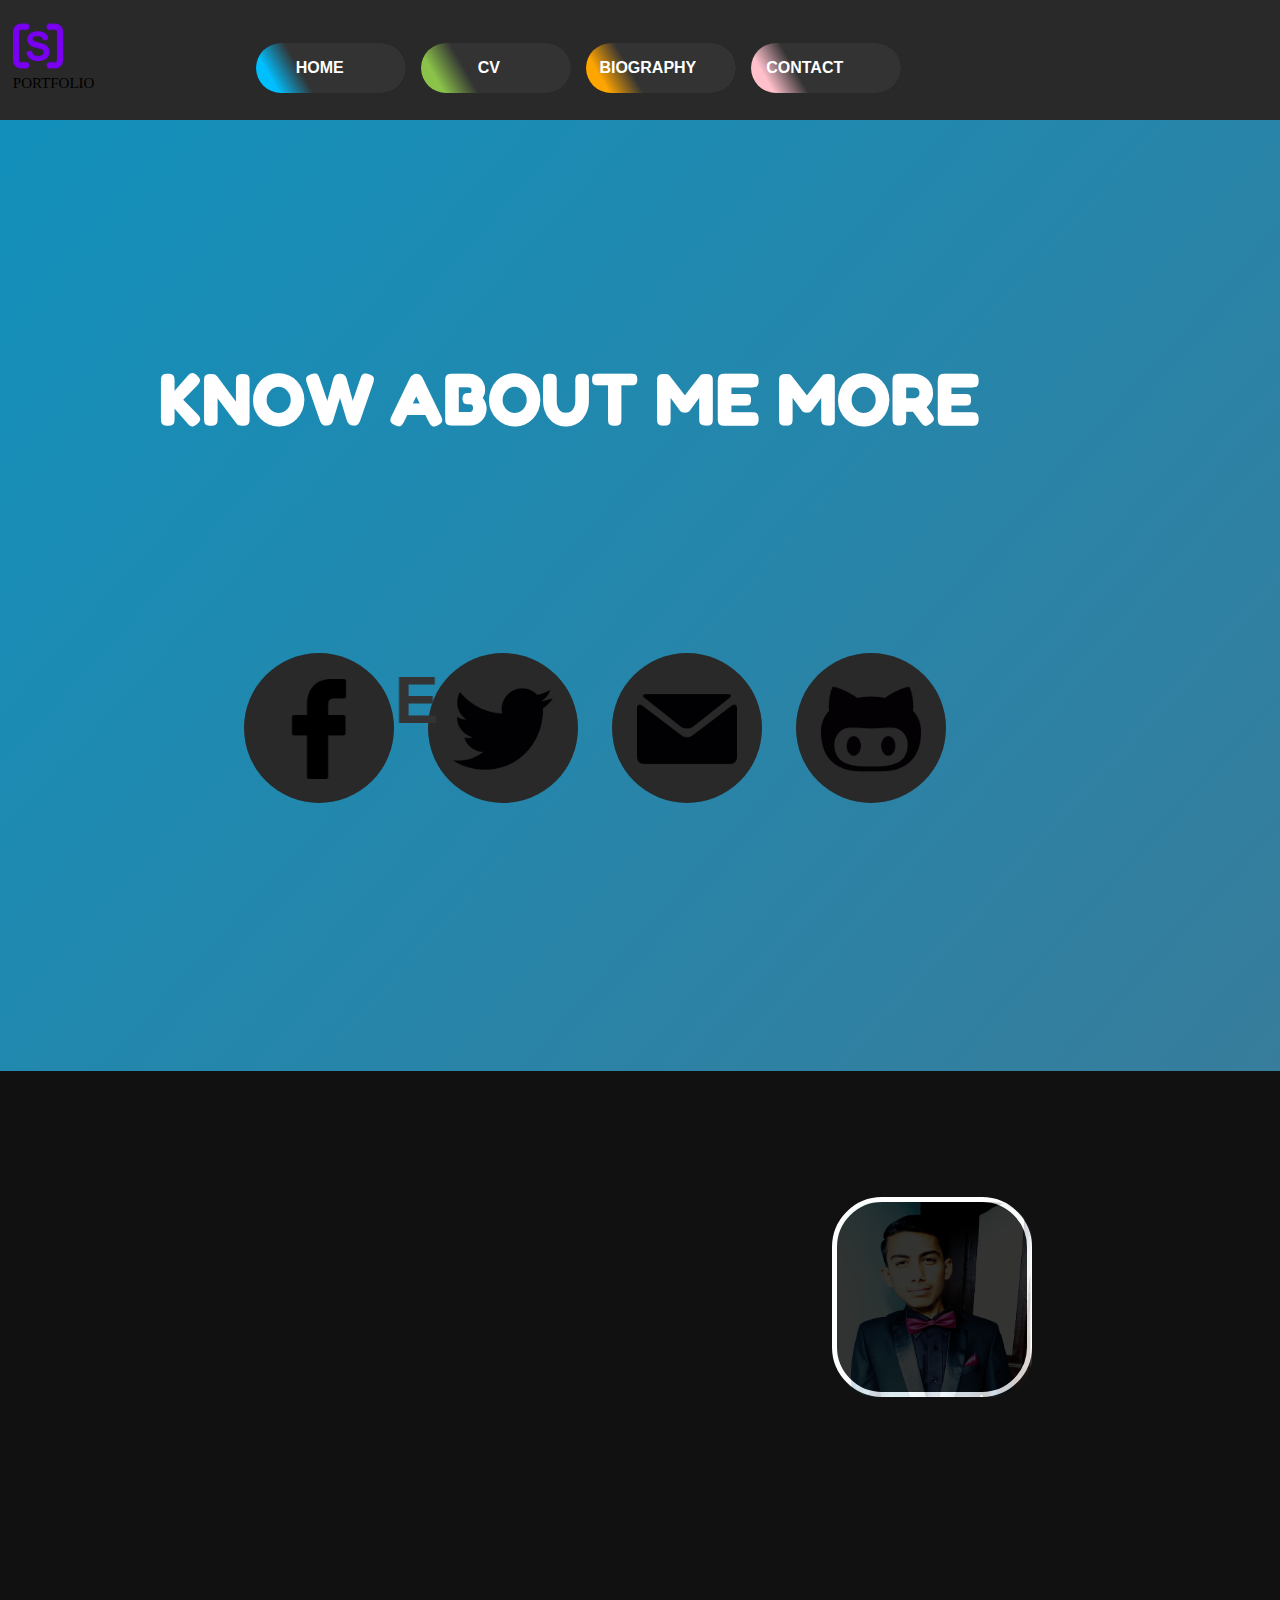
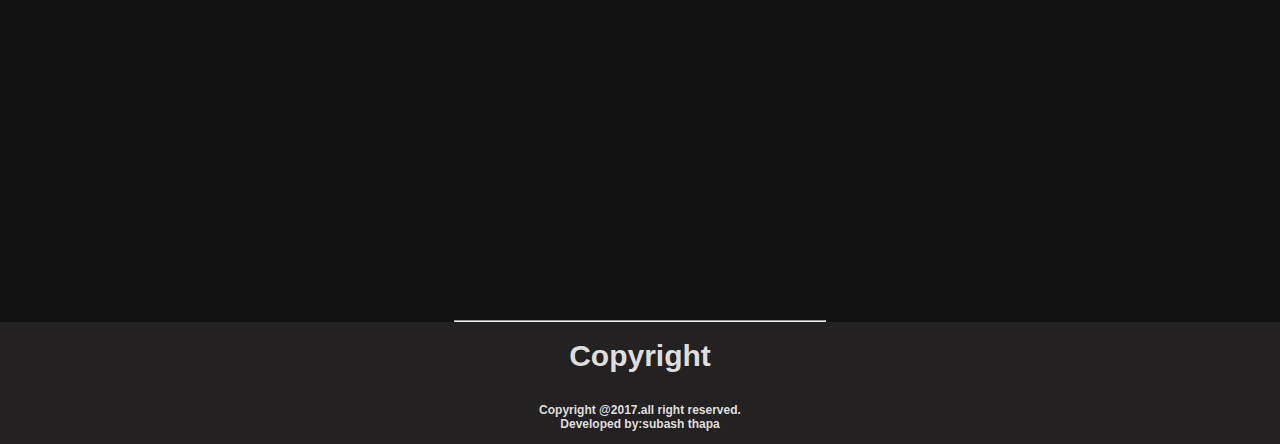
==== index.html @ 7d1057cb "Update index.html" ====
<!DOCTYPE html>
<html>
<head>
  <meta charset="utf-8">
    <title>Subash Port..</title>
  <link type="text/css" rel="stylesheet" href="main.css">
  <link rel="shortcut icon" href="s.png" type="image/png">
  <link href="https://fonts.googleapis.com/css?family=Great+Vibes|Spectral" rel="stylesheet">
    <!-- include css file -->
</head>
<body>
  <div class="side">
<ul class="sidebar">
	<li class="bar"><a href="index.html">Home</a></li>
	<li class="bar"><a href="Cv.html">CV</a></li>
	<li class="bar"><a href="bio.html">BIOGRAPHY</a></li>
	<li class="bar"><a href="contact.html">CONTACT</a></li>
</ul>
</div>
<input type="checkbox" id="sidebartoggle" class="sidebartoggle" />
<label for="sidebartoggle"></label>
<div class="page-wrap">
  <div class="container">
     <div class="box">
    <div class="menu">
     <a href="index.html" class="item color1">HOME              </a>
   </div>
   <div class="menu">
     <a href="Cv.html" class="item color2">CV                </a>
   </div>
   <div class="menu">
     <a href="#bio.html" class="item color3">BIOGRAPHY         </a>
   </div>
   <div class="menu">
     <a href="contact.html" class="item color4">CONTACT             </a>
   </div>
 </div>
 </div>
 <ul class="portfolio">
   <li><img src="s.png" id="icon2" alt=""><br>PORTFOLIO</li>
 </ul>
 <ul class="icons">
   <li class="ico"> <a href="https://www.facebook.com/thapa.subash.56"> <img src="facebook.png"  class="icon" alt="facebook"></a></li>
   <li class="ico"> <a href="https://twitter.com/SubashT26534656"> <img src="twitter.png"  class="icon" alt="twitter"></a></li>
   <li class="ico"> <a href="https://plus.google.com/u/0/105728427889585763545"> <img src="mail.png"  class="icon" alt="gmail"></a></li>
   <li class="ico"> <a href="https://github.com/Neymrjr/csy1018B"><img src="github.png"  class="icon" alt="github"></a></li>
 </ul>
 <div class="text">
 <h2><marquee direction="right">NAMASTE</marquee></h2>
 </div>
 <div class="message">
   <h5>&nbsp;&nbsp;&nbsp;&nbsp;KNOW ABOUT ME MORE<br></h5>
   <button>click here</button>
     </div>
     </div>
     <hr>
<section>
 <div class="textbox">
 <p class="colo1">"Hello I am Subash Thapa</p>

 <p class="colo2"> A Creative Web Developer</p>

 <p class="colo3"> Welcomes To You in My Portofolio"</p><br /><br />

 <p class="colo4">---Developer:subash thapa---</p>
 </div>

<div class="main">
  <div class="photo">
  <div class="pic"> <img src="subash.jpg"  id="picture" alt="this is my photo" >
</div>
    <div class="note"> <h6>Developer<br />Subash Thapa</h6> </div>
  </div>
</div>
</section>
<footer>
  <div class="d1">
  </div>
  <div class="d1">
<hr>
    <br><h3>Copyright</h3>
      <h1>
        Copyright @2017.all right reserved.<br>
        Developed by:subash thapa</h1>
  </div>
  <div class="d1">
  </div>
</footer>
</body>
</html>
---- main.css ----
@import url(http://fonts.googleapis.com/css?family=Great+Vibes);
@import url(https://fonts.googleapis.com/css?family=Acme|Alfa+Slab+One|Chewy|Copse);
@import url(https://fonts.googleapis.com/css?family=Fredoka+One);
 body{
  margin: 0%;
  font-size: 15px;
  font-family: inherit;
  background-color: #111;


}
 h3, p {
   font-size: 30px;
  max-width: 600px;
  margin: 0 auto 1em;
}
p {
  position: relative;
	font-family: 'Great Vibes', serif;
	font-size: 58px;
	color:#111;
	line-height: 50px;
	display:inline-flex;
	text-align:justify;
	margin: 20px;
  right: 45%;
}

p.colo1 {
	-webkit-animation: anione 30s linear infinite;
	animation: anione 30s linear infinite;
}
@keyframes anione {
  0%, 100% {
    color: #111;
}2%, 90% {
    color: #111;
    opacity: 2.5;
}
10%, 70% {
    color: rgb(76, 38, 82);
}5%, 60% {
    color: rgb(152, 77, 165);
    opacity: 2.5;
}15%, 80% {
    color: rgb(206, 51, 103);
}

40% {
    color: rgb(121, 25, 57);
}

}

p.colo2 {
	-webkit-animation: anione 30s linear 1s infinite;
	animation: anione 30s linear 1s infinite;
}

p.colo3 {
	-webkit-animation: anione 30s linear 2s infinite;
	animation: anione 30s linear 2s infinite;
}

p.colo4 {
	-webkit-animation: anione 30s linear 3s infinite;
	animation: anione 30s linear 3s infinite;
}


.text {
  text-align:center;
  position:absolute;
  width:420px;
  top:712px;
  left:35%;
  margin: -50px;
  color:#333333;
  font-family: 'Raleway', sans-serif;
  font-size:44px;
  letter-spacing:10px;
  animation: colorchange 20s alternate infinite;

}
.textbox{
  position: absolute;
  width: 800px;
  text-align: justify;
	float: none;
	margin: 50px auto;
  top: 126%;
  left:30%;
}
h6{
  font-size: 20px;
  color:#111;
}

h3{
  color: #dedede;
}
h1{
  font-size: 12px;
  color: #dedede;
}
h5{
  font-size: 74px;
  font-family: 'Fredoka One', cursive;
  color: white;

}
.message{
  position: absolute;
  top:33%;
  left:7%;
  width: 1050px;
}
.press{
  font-size: 20px;
 width: 150px;
 height:50px;
 border-radius: 5%;
 background-color:#4f6f86;
 text-transform:uppercase;
 font-family:'Copse',serif;
 margin-top:20px;
 opacity: 0.4;
 transition: width 2s, height 2s,infinite;
 }
 .press:hover{
   width: 170px;
   height: 60px;
   cursor: pointer;
   opacity: 5;
   background-color: #8c5053;
   border-color: grey;

   }
.bottoncont{
   text-align: center;
   padding-top:3%;
   position: absolute;
   top: 57%;
   left:35%;
 }
   .icons{
     display: flex;
     flex-direction: row;
     margin: auto;
     padding: 0;
     top: 68%;
     left: 20%;
     position: absolute;
     transform: translate(-50%,-50%);
   }
   .icons .ico{
     left: 46%;
     float: left;
     margin: 17px;
     list-style: none;
     width: 150px;
     height: 150px;
     line-height: 130px;
     text-align: center;
     background: #292929;
     border-radius: 50%;
     font-size: 60px;
     position: relative;
     transition: 0.5s ease-in-out;
     z-index: 1;
   }
   .icon{
     width: 100px;
     height: 100px;
     position: relative;
     top:17%;
     text-align: center;
     color: white;
   }
   .icons .ico .icon:hover{
     cursor: pointer;

   }
   .icons .ico:before{
     content: "";
     width: 100%;
     height: 100%;
     position: absolute;
     top: 0;
     left: 0;
     background: white;
     border-radius: 50%;
     transform: scale(0);
     transition: 0.5s ease-in-out;
     z-index: -1;

   }
   .icons .ico:hover:before{
     transform: scale(.9);
   }
  .icons:hover{
     color: blue;
   }

.portfolio{
  margin: 0;
  padding: 0;
  position: absolute;
  left: 1%;
  top:2%;
  list-style: none;
}
 #icon2{
  list-style: none;
  width: 50px;
  height: 50px;
  line-height:30px;
  text-align: center;
  position: relative;
}


code {
	padding: 2px;
	background: #ddd;
}

.container{
  margin-left: 200px;
  padding: 0%;
  width:100%;


}
.box{
  position: absolute;
  top:0%;
  left: 0%;
  background-color: #292929;
  opacity: 0.8;
  width:100%;
  height: 120px;
}
  .menu{
  background: #111;
   width: 150px;
	 height: 50px;
   padding: 0%;
	 overflow-x:hidden;
	 position: relative;
	 margin-right: 15px;
   margin-top: -5px;
	 border-radius:50px;
   border-color: black;
   list-style-type: none;
   float: left;
   top:40%;
   left:20%;
 }
 .item{
			width: 300px;
			height: 50px;
			font:bold 16px/50px "arial";
			position: absolute; right: 0;
			color:white;
      text-align: right;
			text-decoration: none;
			white-space:pre;
			transition: width .7s, color .7s;
    }
   .color1{background:linear-gradient(60deg, deepskyblue 150px,#333 180px, #333);}
		.color2{background:linear-gradient(60deg, #8BC34A 150px,#333 180px, #333);}
		.color3{background:linear-gradient(60deg, orange 150px,#333 180px, #333);}
		.color4{background:linear-gradient(60deg, pink 150px,#333 180px, #333);}

		.item:hover{
      opacity: 100;
		width: 150px;
		color: black;
  }
  .box:hover{
    opacity: 100;
  }
  .sidebar{
    position: absolute;
    top:0;
    bottom: 0;
    left: 0;
    right: 0;
    z-index: 0;
    width:120px ;
    padding: 20px;
    background-color: #333;

  }
  .sidebar li{
    font-family: sans-serif;
    font-size: 16px;
    margin-bottom:11px;
    -webkit-font-smoothing: antialiased;
    cursor: pointer;
    text-decoration:none;
    color: rgba(255,255,255,0.8);
    list-style: none;
  }
  li:hover{
    color: rgba(255,255,255,1)
  }

.sidebar {
  width: 100%;
  height: 100%;
  position:absolute;
  top: 0;
  right: 0;
  bottom: 0;
  left: 0;
  z-index: 0;
  list-style: none;
  background: #111;
}

.bar {
  width: 200px;
  border-top: 1px solid #111;
  border-bottom: 1px solid #000;
}

.bar a {
  display: block;
  padding: 10%;
  background: linear-gradient(135deg, rgba(0, 0, 0, 0) 0%, rgba(144, 132, 132, 0.65) 100%);
  color: white;
  font-size: 19px;
  text-decoration: none;
  transition: color 0.2s;
}

.bar a:hover {
  color: #c74438;
  background: linear-gradient(135deg, rgba(0,0,0,0) 0%,rgba(75,20,20,0.65) 100%);
}

/* page Wrapper - Everything that is not sidebar */
.page-wrap {
  height: 119%;
  width: 100%;
  background-color: #984747;
  position: relative;
  top: 0;
  bottom: 100%;
  left: 0;
  z-index: 1;
  padding: 4em;
  background-size: 200%;
  background: linear-gradient(132deg, #1091bd, #ad3e36);
  background-size: 400% 400%;
  animation: BackgroundGradient 30s ease infinite;
}
@keyframes BackgroundGradient {
               0% {background-position: 0% 50%;}
               50% {background-position: 100% 50%;}
               100% {background-position: 0% 50%;}
             }

.sidebartoggle {
  position: absolute;
  clip: rect(0, 0, 0, 0);
}

label {
  position: fixed;
  left: 15px; top: 15px;
  z-index: 2;
  height: 30px;
  width: 30px;
  cursor: pointer;
  background-image: url("data:image/svg+xml;utf8,<svg xmlns='http://www.w3.org/2000/svg' xmlns:xlink='http://www.w3.org/1999/xlink' version='1.1' x='0px' y='0px' width='30px' height='30px' viewBox='0 0 30 30' enable-background='new 0 0 30 30' xml:space='preserve'><rect width='30' height='6'/><rect y='24' width='30' height='6'/><rect y='12' width='30' height='6'/></svg>");
  background-size: contain;
  visibility: hidden;
}

/* this makes magic */
.sidebartoggle  {
  transition: left 0.2s;
}

.sidebartoggle:checked +label {
  left: 215px;
}

.sidebartoggle:checked ~ .page-wrap {
  left: 200px;
  box-shadow: 0 0 5px 5px rgb(68, 65, 65);
}

/* Micro reset */
*,*:before,*:after{-webkit-box-sizing:border-box;box-sizing:border-box;margin:0;padding:0;}
html, body { height: 100%; width: 100%;}


.main{
  position: absolute;
  top:133%;
  left:65%;
}

.photo {
  width:200px;
  height:200px;
  background: black;
  border:5px solid white;
  border-radius:50px;
  transition: all 2s ;

}

#picture{
  width:195px;
  height:195px;
  border-radius:40px;
  opacity:0.2;
  transition: all 2s;

}

.note {
  padding:0;
  width:180px;
  margin:10px auto 0;
  font-size:20px;
  text-align:center;
  color:black;
  opacity:0;
  transition: opacity .2s;

}

.photo:hover {
  margin:0 auto;
  width:300px;
  height:300px;
  border-radius:3%;
  border-bottom-width:75px;
  transform: scale(1,1);

}

.photo:hover #picture {
  width:290px;
  height:220px;
  border-radius:0;
  opacity:1;
  transform: scale(1,1);

}

.photo:hover  .note {
  opacity:1;
  transition: opacity .2s 1.8s;

}

footer{
  font-family: sans-serif;
  position: relative;
  top:0%;
  background: #232121;
  padding: 0%;
  display: flex;
  flex-direction:row;
  justify-content: space-between;

}
  .d1{
   background: #232121;
   width: 31%;
   padding: 1%;
   text-align: center
 }
 section{
   width: 100%;
   height: 100%;
   background-color: #111;
 }
 button{
   visibility: hidden;
 }
 hr{
margin-top: -4%;

 }

@media all and (max-width:800px) {
  body{
    width: 100%;
  }
  .menu{
    visibility: hidden;

  }
  .item{
    visibility: hidden;

  }

  label{
    visibility: visible;
  }
  .page-wrap{
    min-width: 50%;
    min-height: 100%;
  }
  .container{
   left:-394%;
   visibility: hidden;
  }
  .line{
    width: 200px;
    left: 30%;

  }

 .portfolio{
   left:50%;
 }
 .message{
   width: auto;
   margin: auto;
 }
 .textbox{
   width: auto;
 }
 .text{
   left: 15%;
 }
 p{
   font-size:35px;
 }
 h5{
   font-size:35px;
 }
 .main{
  left: 30%;
  top:130%;
 }
.icons{
  visibility: hidden;

}
button{
  font-size: 18px;
  visibility: visible;
  cursor: pointer;
  position: absolute;
  top:210%;
  left: 35%;
  width: 150px;
  height: 50px;
  color: green;
  background-color: deepskyblue;
  border: 1px solid #111;
  transition: all 2s ease;
}
button:hover{
  width: 160px;
  height: 55px;

}
.text{
  top:80%;
}
.box{
  width: 100%;
}
section{
  height: 900px;
}
.textbox{
  top: 170%;
  left:45%;
  width: 100%;
}
}
@media screen and (max-width:500px) {
  h5{
    font-size: 25px
  }

}
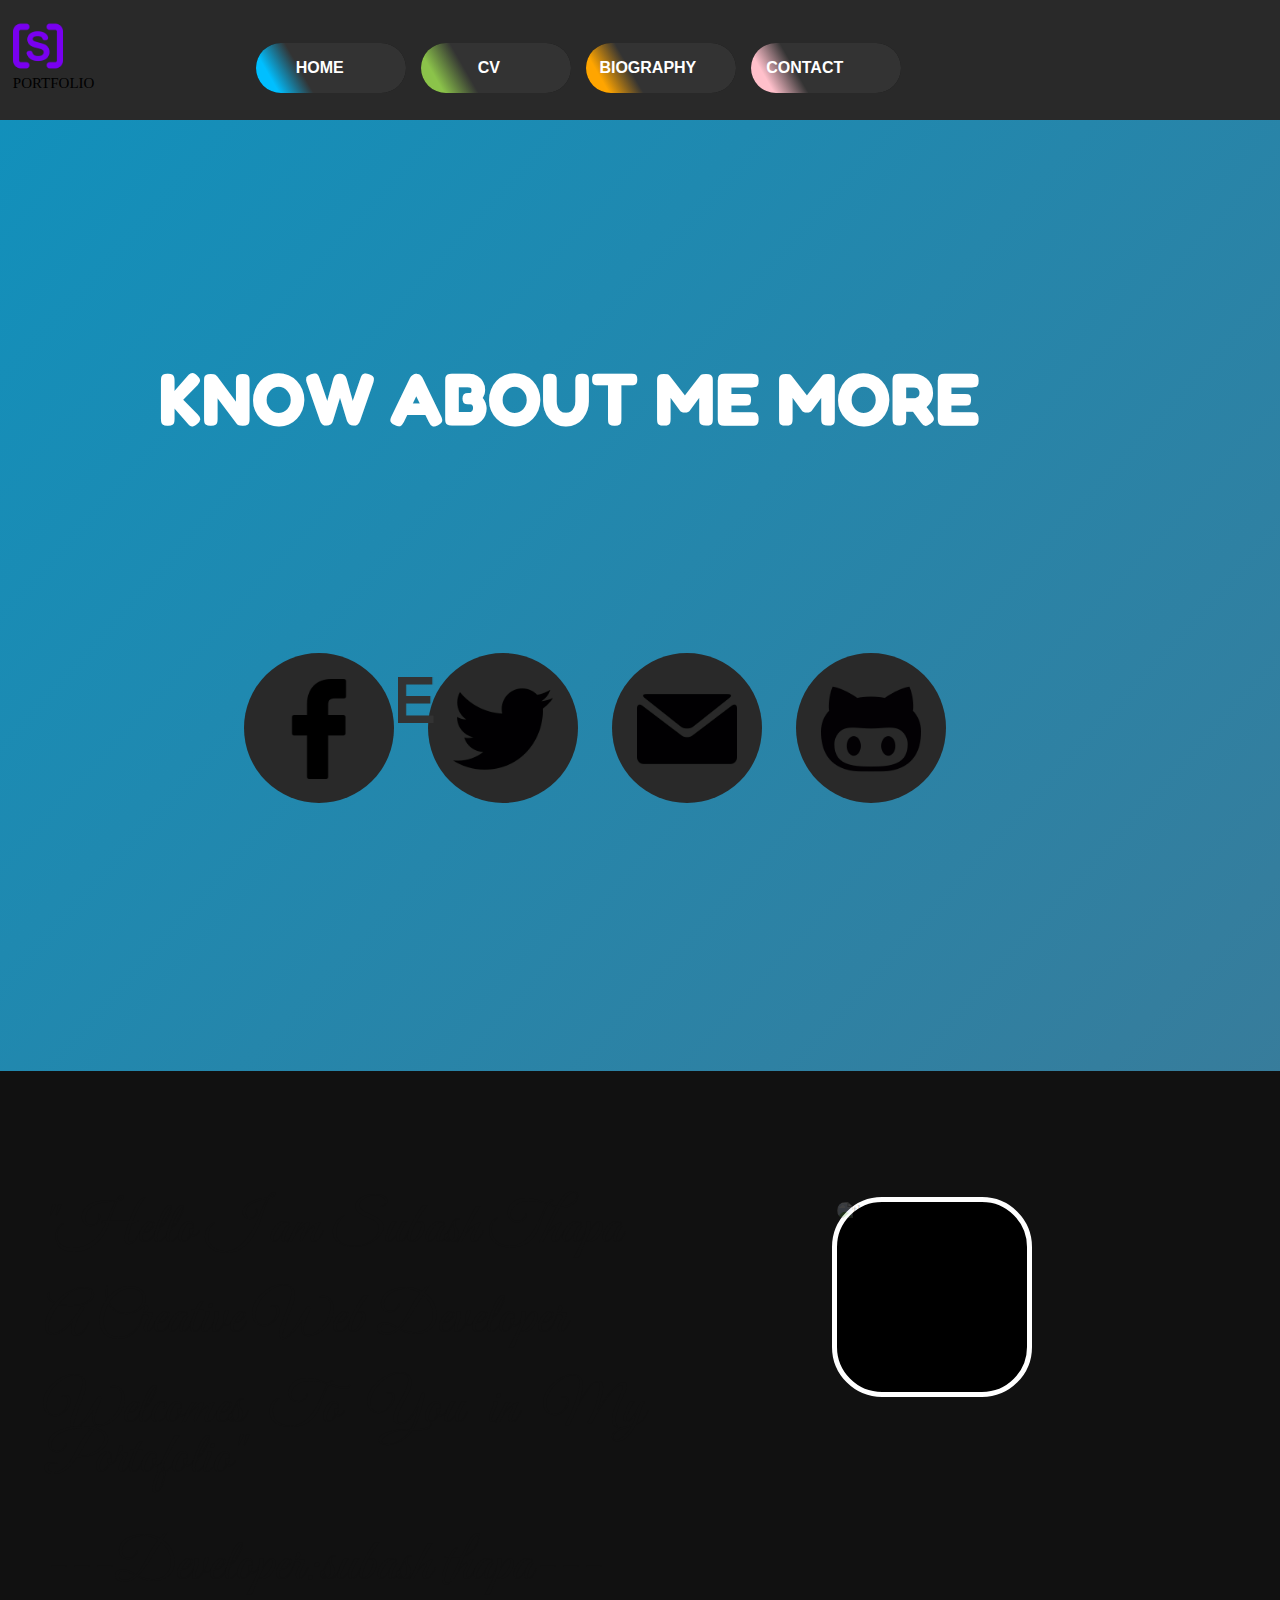
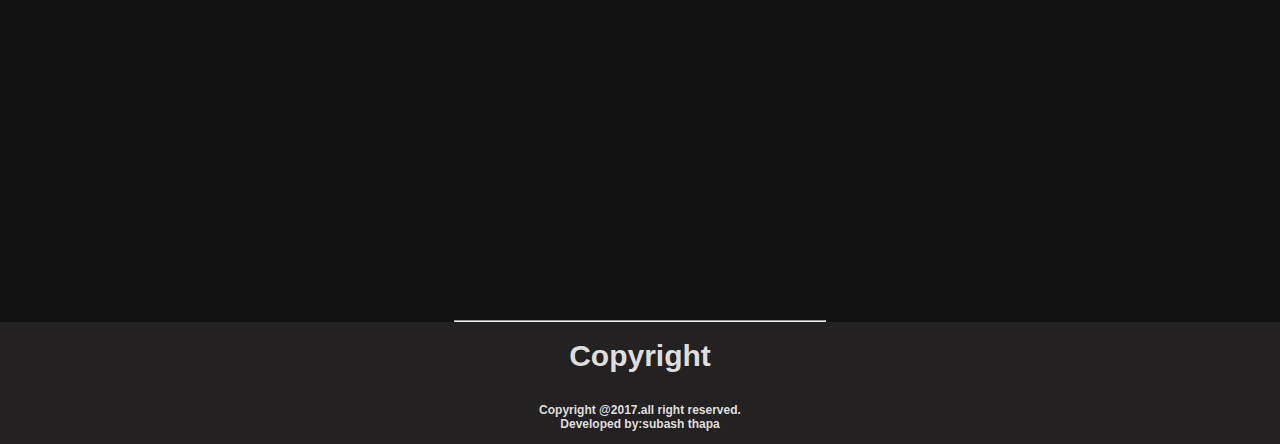
==== commit 85e3b528: "Update index.html" ====
--- a/index.html
+++ b/index.html
@@ -67,7 +67,7 @@
 
 <div class="main">
   <div class="photo">
-  <div class="pic"> <img src="subash.jpg"  id="picture" alt="this is my photo" >
+  <div class="pic"> <img src="thapa.jpg"  id="picture" alt="this is my photo" >
 </div>
     <div class="note"> <h6>Developer<br />Subash Thapa</h6> </div>
   </div>
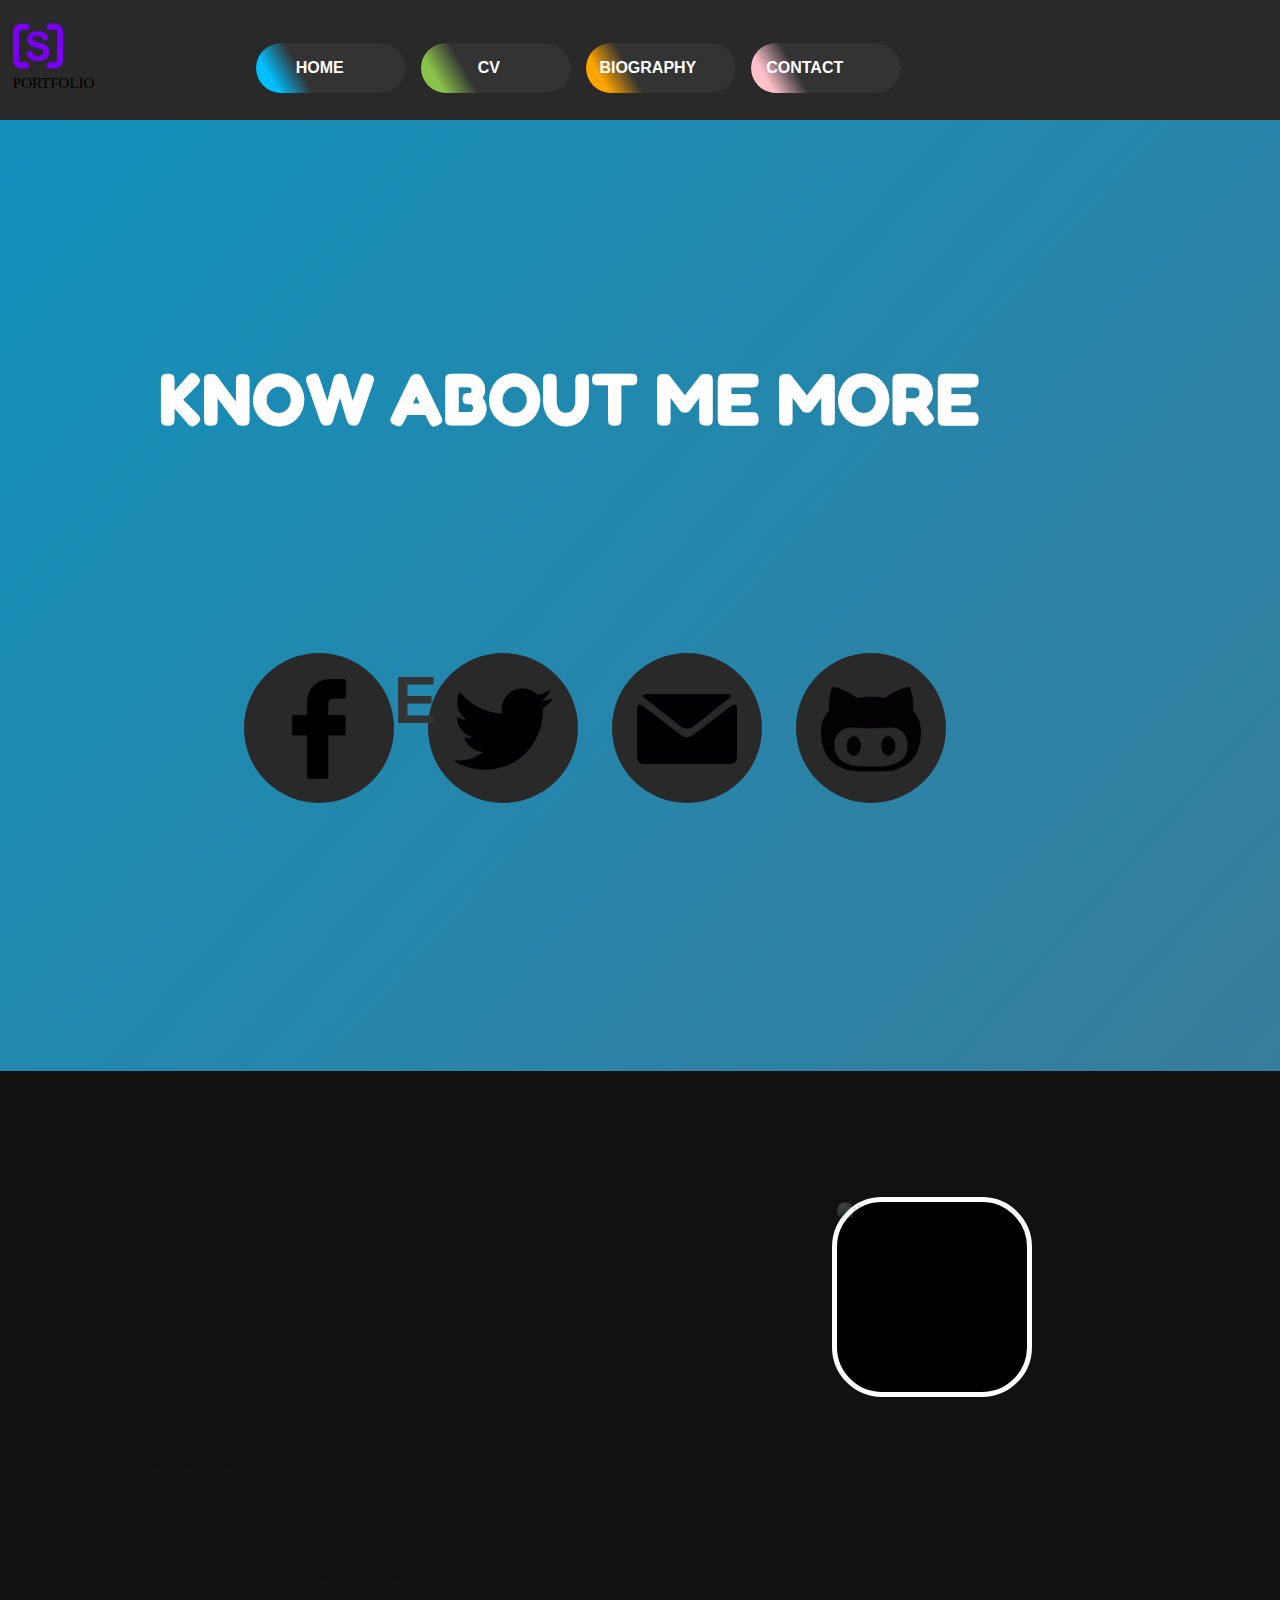
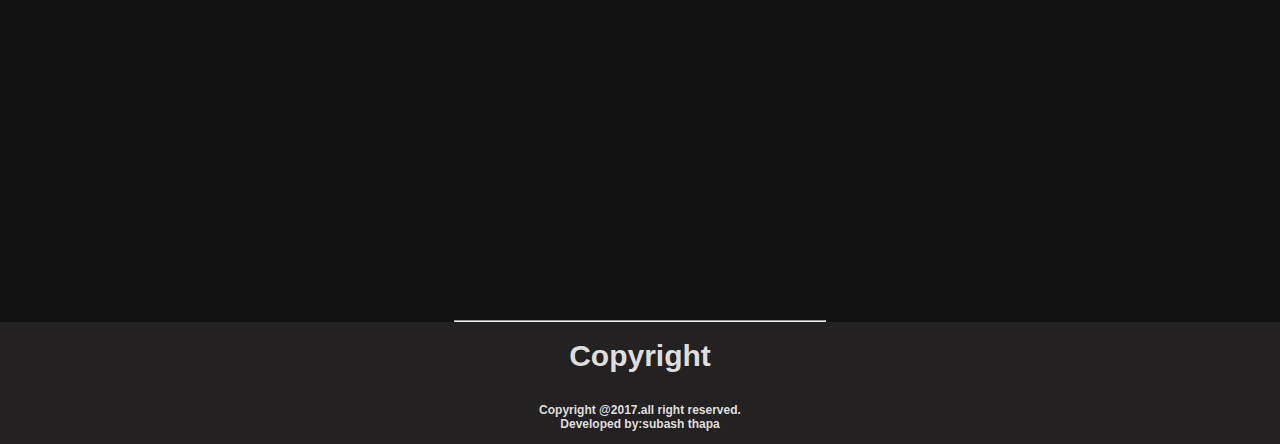
==== commit 3aad86a6: "Update index.html" ====
--- a/index.html
+++ b/index.html
@@ -67,7 +67,7 @@
 
 <div class="main">
   <div class="photo">
-  <div class="pic"> <img src="thapa.jpg"  id="picture" alt="this is my photo" >
+  <div class="pic"> <img src="thapa.JPG"  id="picture" alt="this is my photo" >
 </div>
     <div class="note"> <h6>Developer<br />Subash Thapa</h6> </div>
   </div>
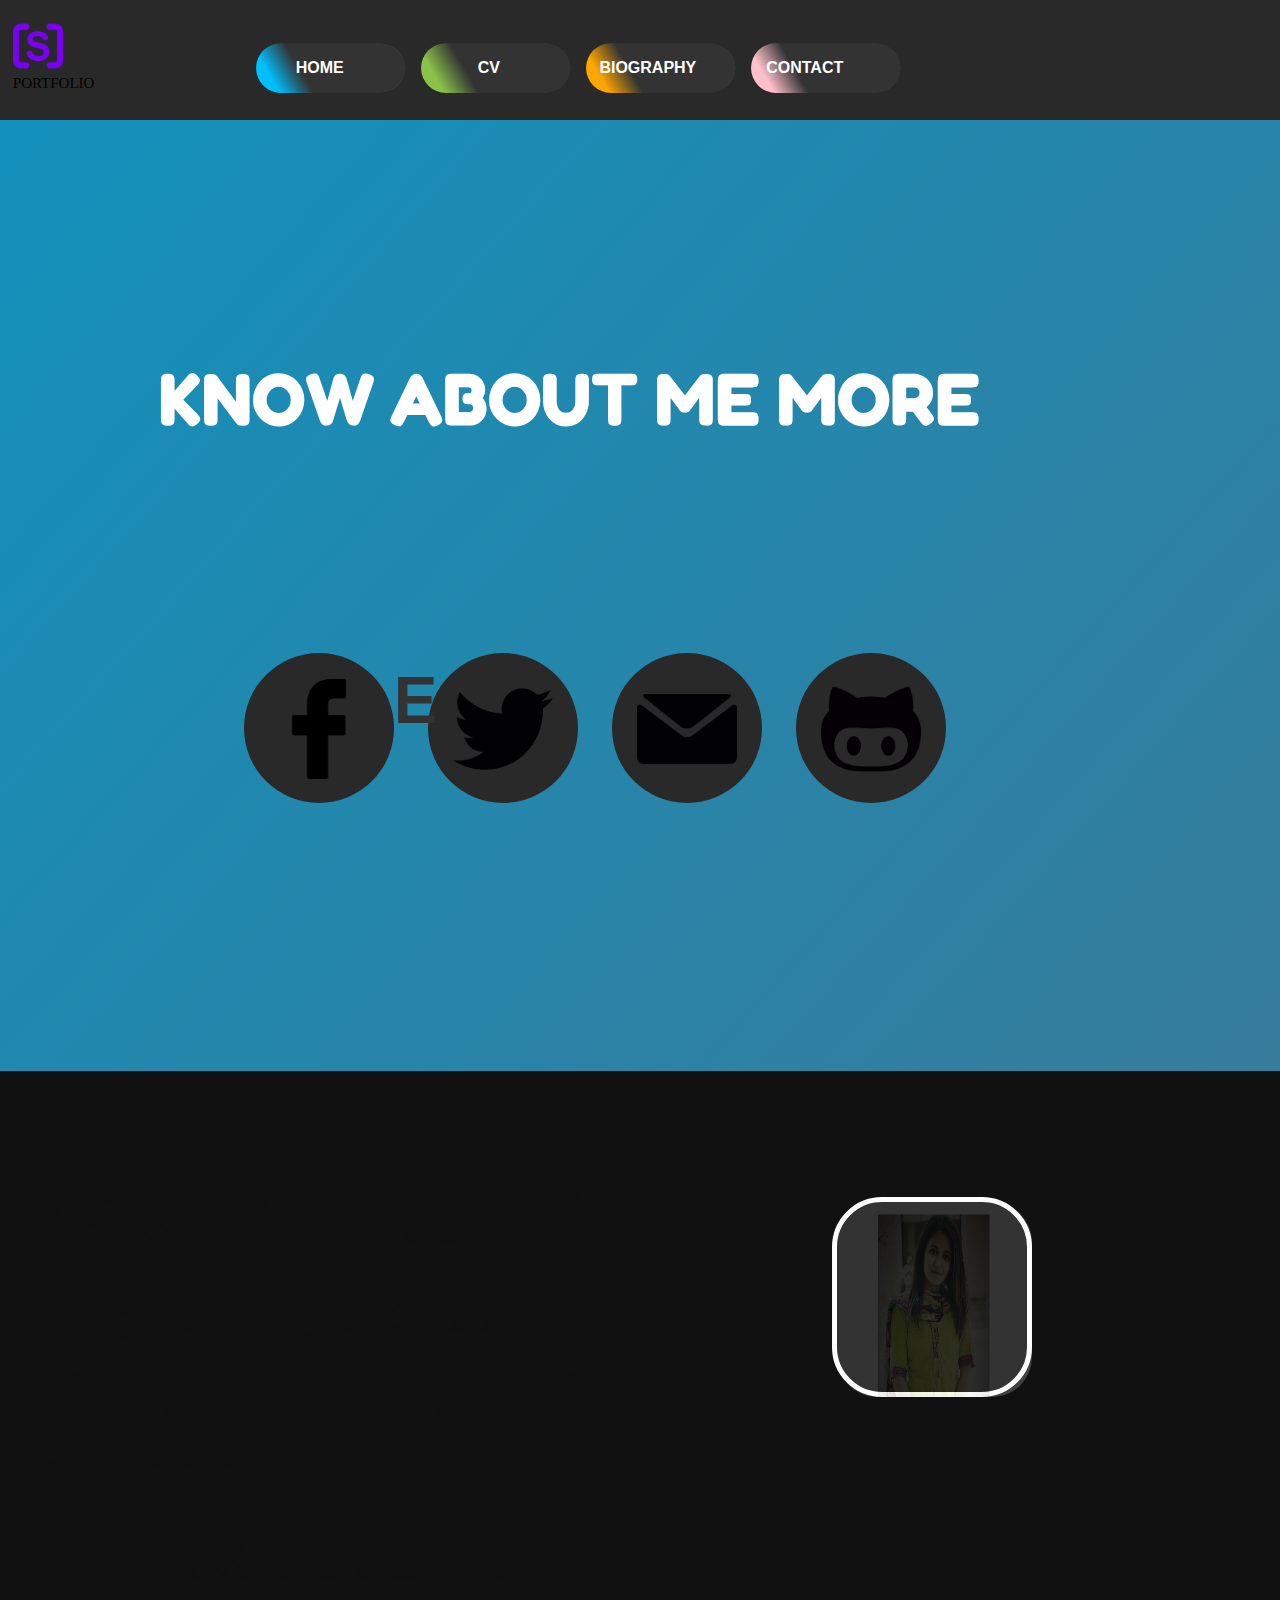
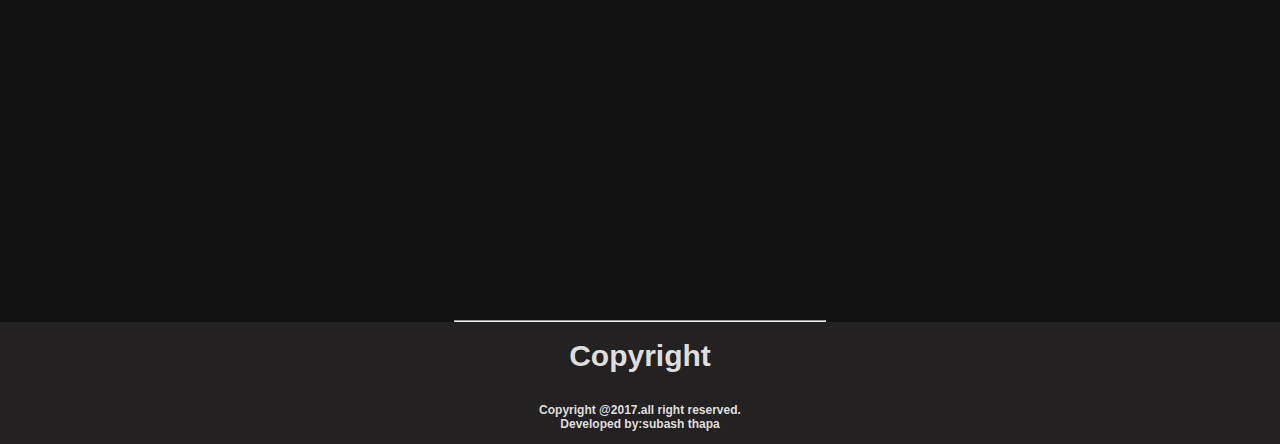
==== commit 5fdf5347: "Update index.html" ====
--- a/index.html
+++ b/index.html
@@ -67,7 +67,7 @@
 
 <div class="main">
   <div class="photo">
-  <div class="pic"> <img src="thapa.JPG"  id="picture" alt="this is my photo" >
+  <div class="pic"> <img src="subash.PNG"  id="picture" alt="this is my photo" >
 </div>
     <div class="note"> <h6>Developer<br />Subash Thapa</h6> </div>
   </div>
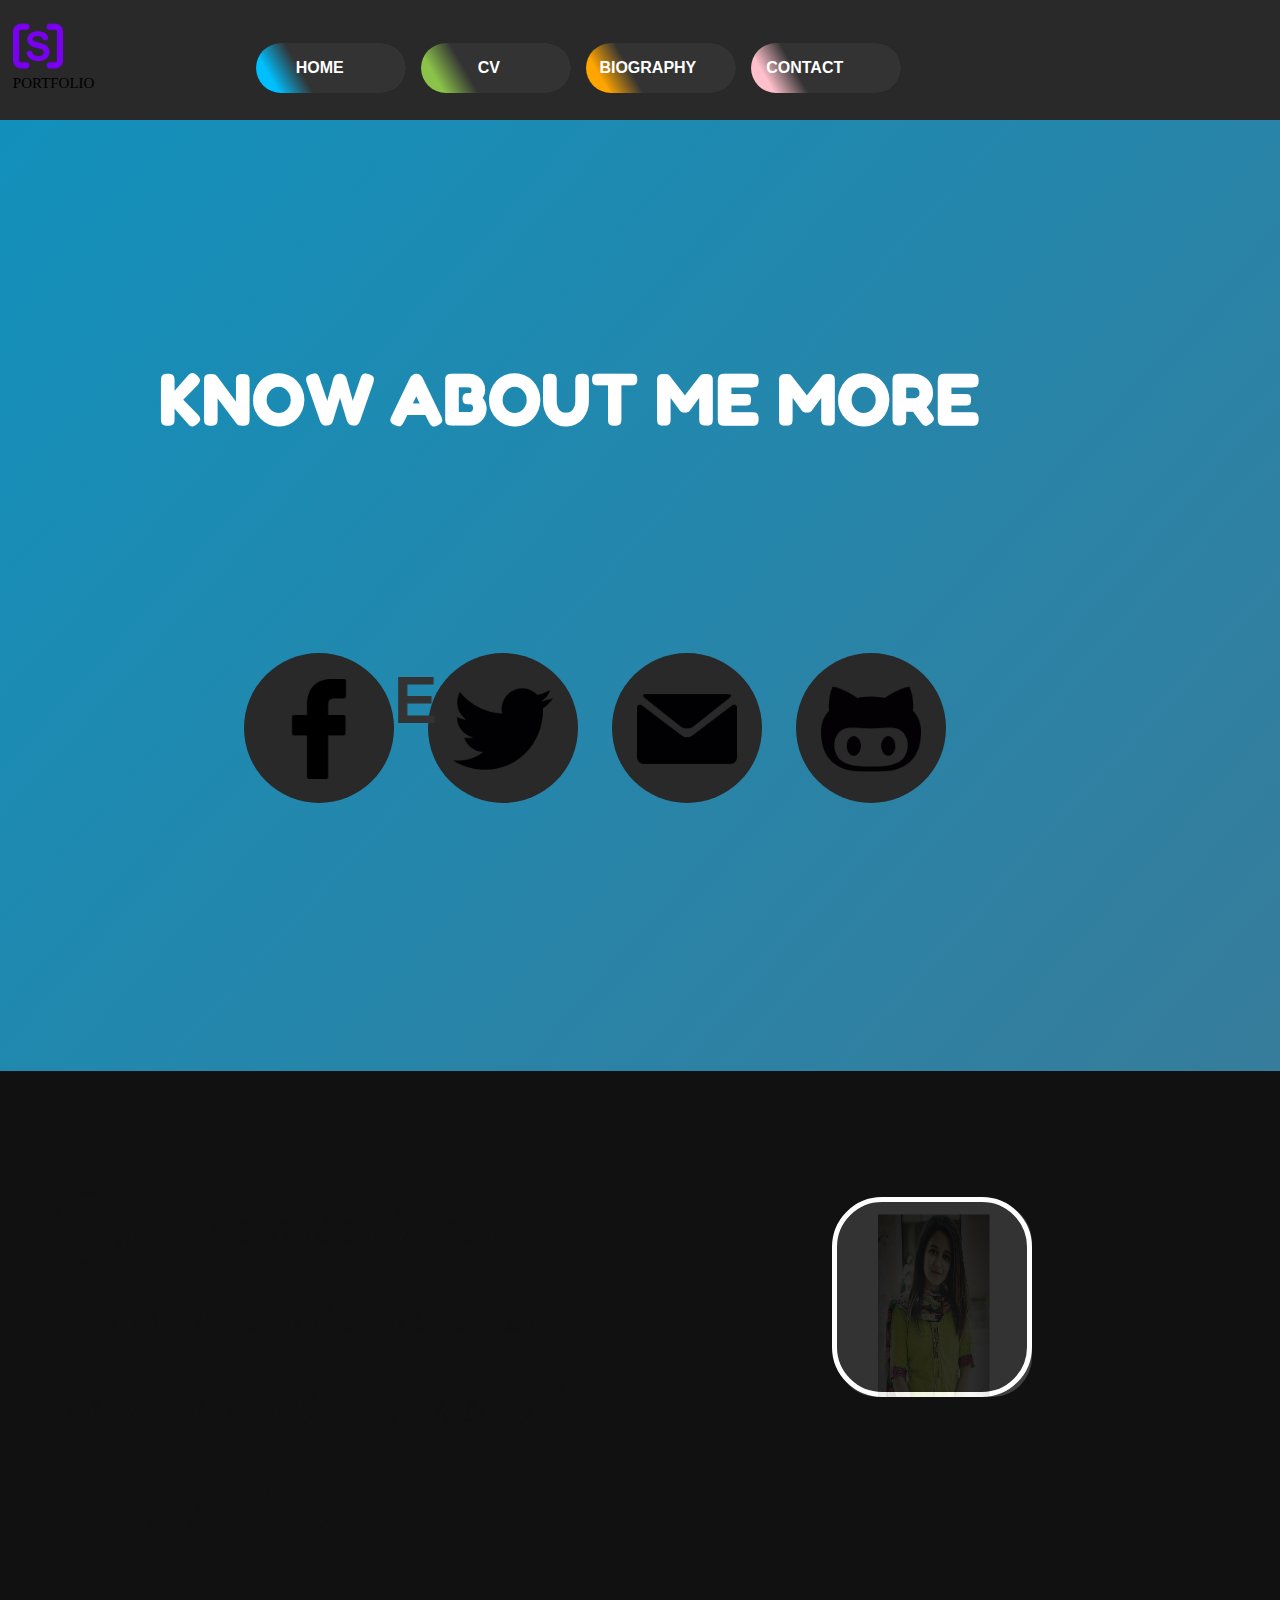
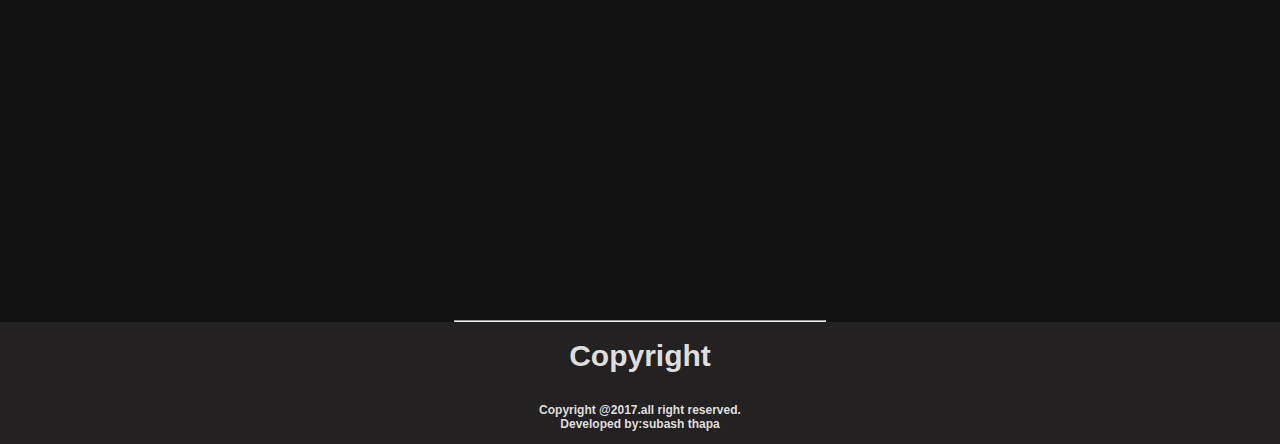
==== commit 1ea473a8: "Update index.html" ====
--- a/index.html
+++ b/index.html
@@ -56,20 +56,27 @@
      <hr>
 <section>
  <div class="textbox">
- <p class="colo1">"Hello I am Subash Thapa</p>
+<!--  <p class="colo1">"Hello I am Subash Thapa</p>
 
  <p class="colo2"> A Creative Web Developer</p>
 
  <p class="colo3"> Welcomes To You in My Portofolio"</p><br /><br />
 
- <p class="colo4">---Developer:subash thapa---</p>
+ <p class="colo4">---Developer:subash thapa---</p> -->
+<p class="colo1">"Yaada nadeu saatha deu</p>
+
+ <p class="colo2"> Pida hoina malai maya deu</p>
+
+ <p class="colo3"> Asha chodi malai bishwas deu"</p><br /><br />
+
+ <p class="colo4">---subash thapa---</p>
  </div>
 
 <div class="main">
   <div class="photo">
   <div class="pic"> <img src="subash.PNG"  id="picture" alt="this is my photo" >
 </div>
-    <div class="note"> <h6>Developer<br />Subash Thapa</h6> </div>
+    <div class="note"> <h6>Love<br />Sandeepa Gautam</h6> </div>
   </div>
 </div>
 </section>
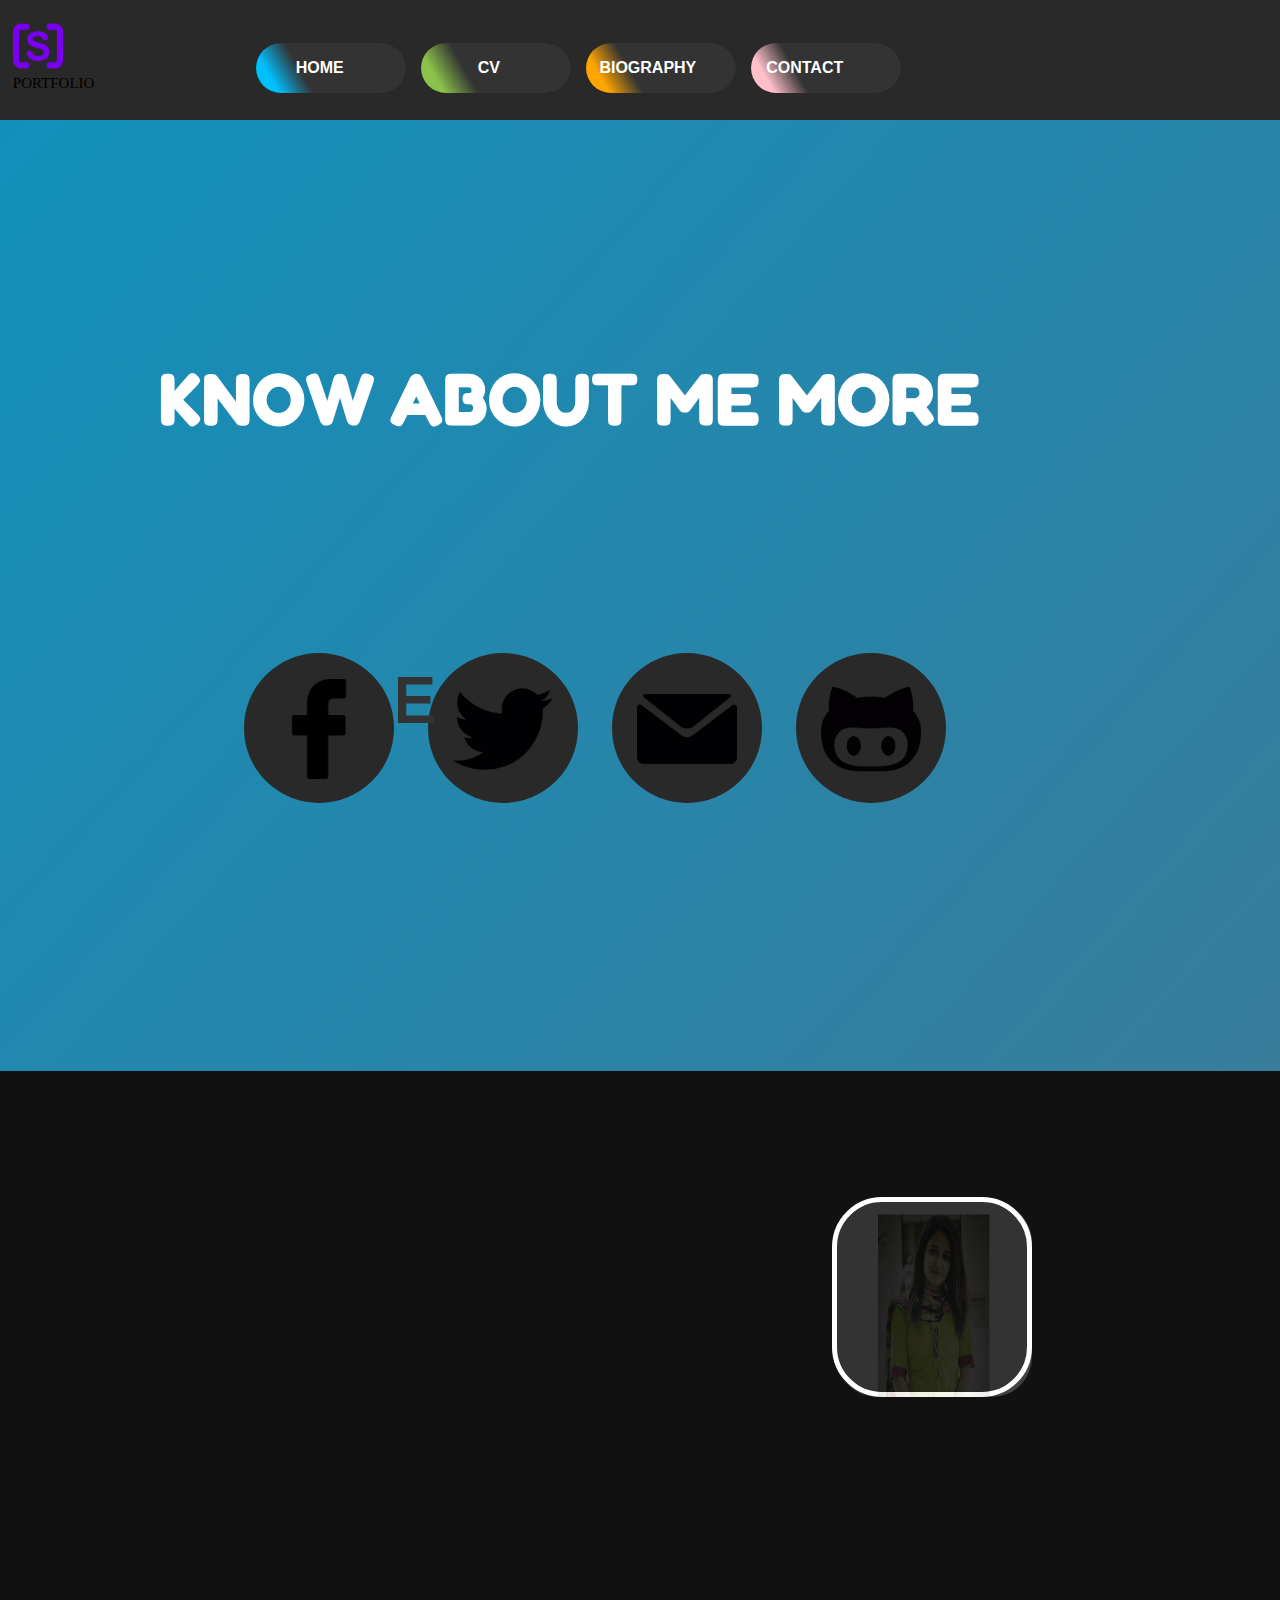
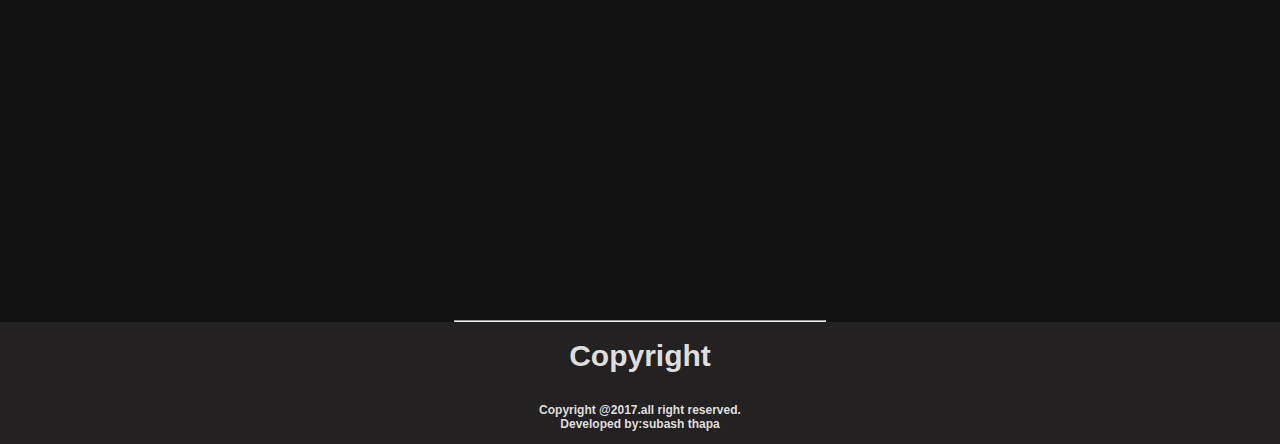
==== commit 4e344d5d: "Update index.html" ====
--- a/index.html
+++ b/index.html
@@ -63,13 +63,13 @@
  <p class="colo3"> Welcomes To You in My Portofolio"</p><br /><br />
 
  <p class="colo4">---Developer:subash thapa---</p> -->
-<p class="colo1">"Yaada nadeu saatha deu</p>
+<p class="colo1">"Chahidaina malai hira moti</p>
 
- <p class="colo2"> Pida hoina malai maya deu</p>
+ <p class="colo2">Chahidaina malai sansar ko khusi</p>
 
- <p class="colo3"> Asha chodi malai bishwas deu"</p><br /><br />
+ <p class="colo3">malai timi va a pugxa</p><br /><br />
 
- <p class="colo4">---subash thapa---</p>
+ <p class="colo4">malai timi va a pugxa"</p>
  </div>
 
 <div class="main">
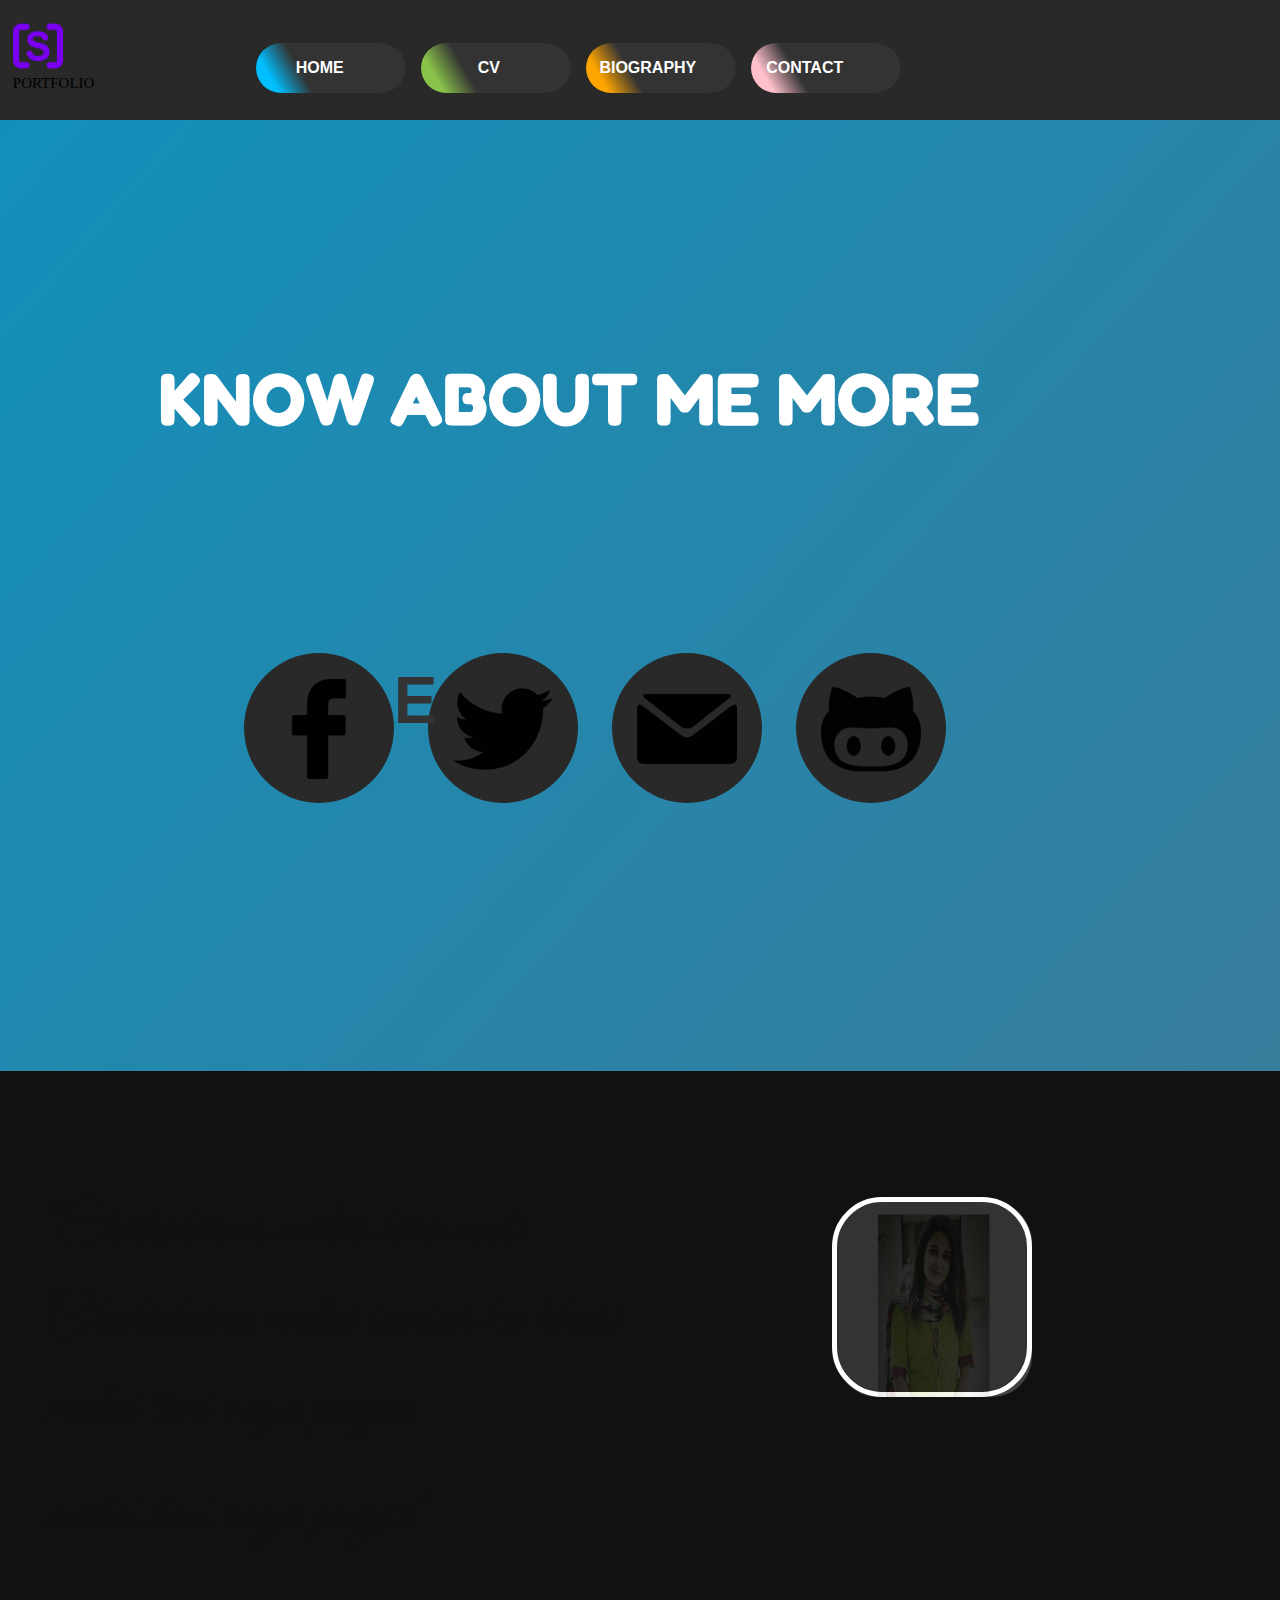
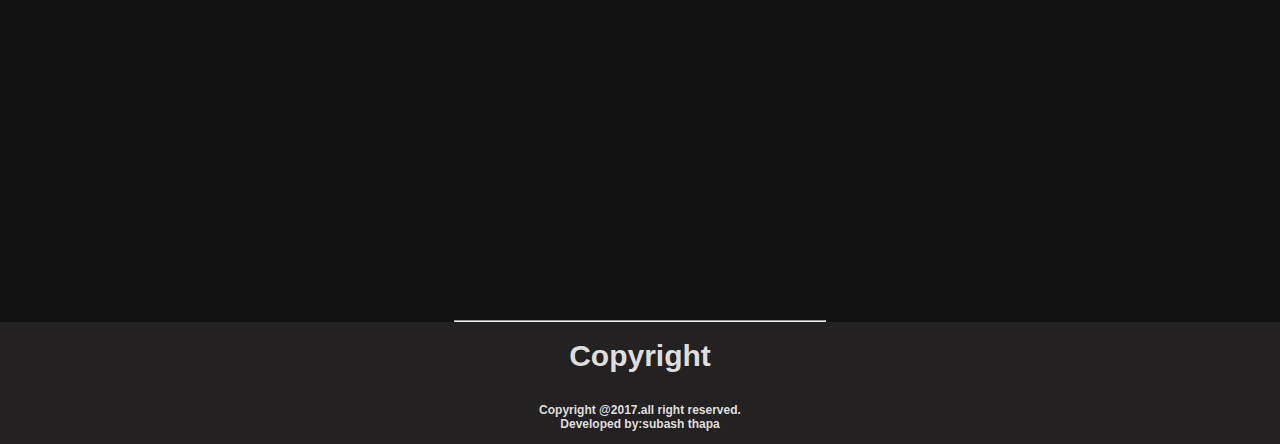
==== commit 0aa645b4: "Update index.html" ====
--- a/index.html
+++ b/index.html
@@ -67,9 +67,9 @@
 
  <p class="colo2">Chahidaina malai sansar ko khusi</p>
 
- <p class="colo3">malai timi va a pugxa</p><br /><br />
+ <p class="colo3">malai timi vaya pugxa</p><br /><br />
 
- <p class="colo4">malai timi va a pugxa"</p>
+ <p class="colo4">malai timi vaya pugxa"</p>
  </div>
 
 <div class="main">
